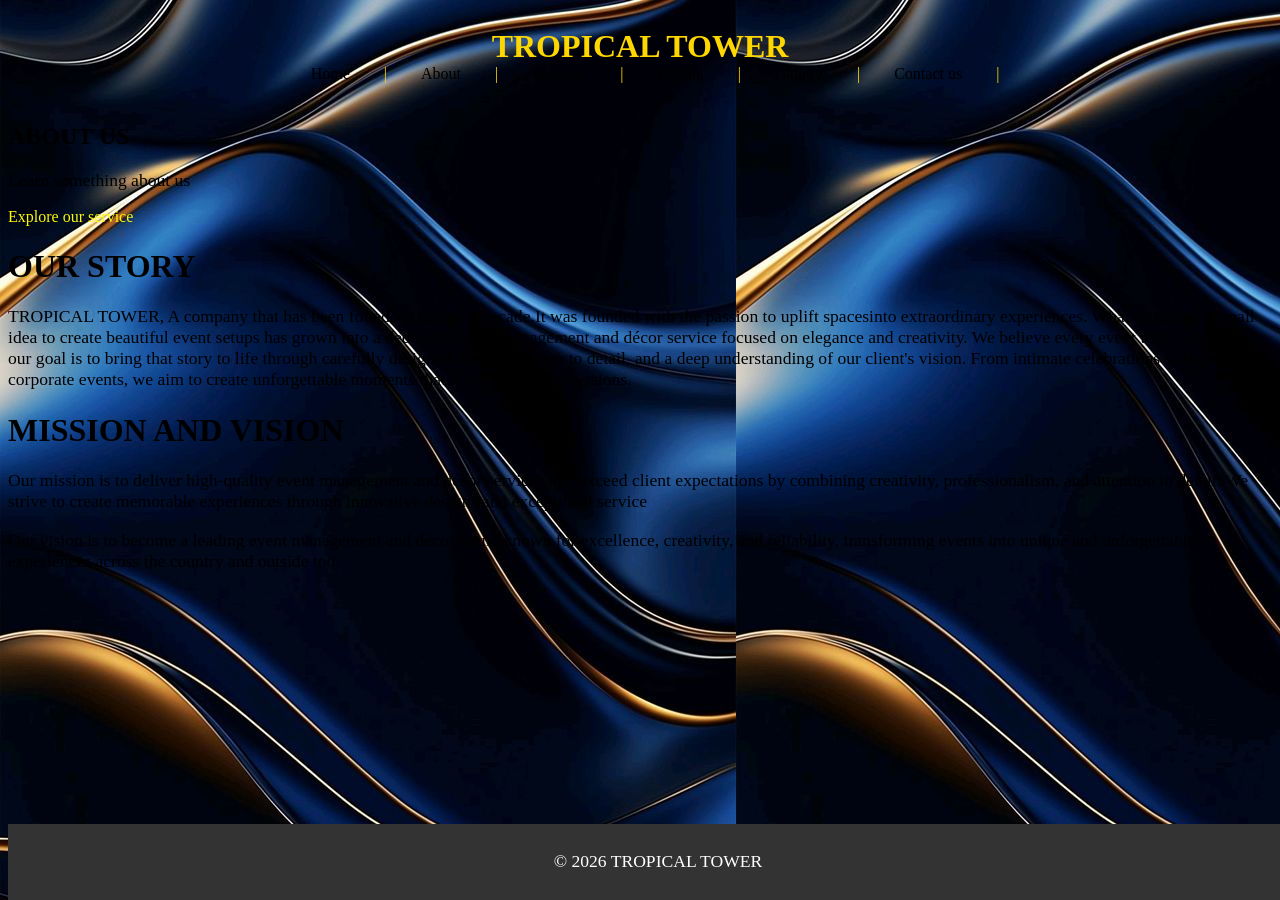
==== about.html @ 3b391036 "Updated gallery and pages" ====
<!DOCTYPE html> 

<html lang="en"> 

<head> 

    <meta charset="UTF-8"> 

    <meta name="viewport" content="width=device-width, initial-scale=1.0"> 

    <title>TROPICAL TOWER</title> 
    <link rel="stylesheet" href="style.css">
    <style>
    body{ background: url(Azul.jpeg);}
</style>


</head> 

<body> 

    <header> 

        <h1>TROPICAL TOWER</h1> 

        <nav> 

            <a href="index.html">Home</a> | 

            <a href="about.html">About</a> | 

            <a href="services.html">Services</a> |
            <a href="pricing.html">Pricing</a> |
            <a href="gallery.html">Gallery</a> |
            <a href="contact.html">Contact us</a> |


        </nav> 

    </header>
    <section class="banner">
    <div class="banner-content">
        <h1>ABOUT US</h1>
        <p>Learn something about us</p>
        <a href="#services" class="btn">Explore our service</a>
    </div>
</section> 

 

    <main>
      <h1>OUR STORY</h1> 
       <P>TROPICAL TOWER, A company that has been founded close to a decade.It was founded with the passion to uplift spacesinto extraordinary experiences. What started as a small idea to create beautiful event setups has grown into a dedicated event management and décor service focused on elegance and creativity.

We believe every event tells a story, and our goal is to bring that story to life through carefully designed décor, attention to detail, and a deep understanding of our client's vision. From intimate celebrations to large corporate events, we aim to create unforgettable moments that leave lasting impressions.</P>
<h1>MISSION AND VISION</h1>
<p>Our mission is to deliver high-quality event management and décor services that exceed client expectations by combining creativity, professionalism, and attention to detail. We strive to create memorable experiences through innovative designs and exceptional service</p>
<p>Our vision is to become a leading event management and décor brand known for excellence, creativity, and reliability, transforming events into unique and unforgettable experiences across the country and outside too.</p>
</Main>
 <footer> 

        <p>&copy; 2026 TROPICAL TOWER</p> 

    </footer>
    </body>
    </html>
---- style.css ----
p { 

    font-size: 1.1em; 

} 

 

a { 

    color: #FDF804; 

    text-decoration: none; 

} 

 

a:hover { 

    text-decoration: underline; 

} 
header { 

 

    color:gold; 

    padding: 20px; 

    text-align: center; 
    display content: flex

} 

 

header h1 { 

    margin: 0; 

} 

 

nav a { 

    color: white; 

    text-decoration: none; 

    margin: 0 10px; 
    position:relative;
    font: size 1.1em;
    font weight: 500;
    color: #000;
    padding:6px 20px;
    transition:5s

} 

 

nav a:hover { 

    text-decoration: underline;
    color :#0ef;


} 
nav a:span{
    position:absolute;
    top: 0;
    left:0;
    width:100%
    height: 100%;
    z-index: -1;
    border bottom: 2px solid #0ef;
    border: radius 15px;
    transform;scale(0) translateY(50px)
}opacity:0;
transition:5s
nav a:hover :span{
    transform:scale(1)translateY(0);
    opacity: 1;
}
footer { 

    background-color: #333; 

    color: white; 

    text-align: center; 

    padding: 10px; 

    position: fixed; 

    bottom: 0; 

        width: 100%; 
}

.hero image{
background-image:linear-gradient(
rgba(0,0,0,0.5)
rgba(0,0,0,0.5))
url(20 Luxe Navy Blue and Blush Pink Wedding Ideas That Will Take Your Breath Away.jpeg)
height:80%
width:100%
background-position:center
background-size:cover;
background-repeat:no repeat;
display:flex;
justify-content:center
align-items:center;


}
hero-cotent{color: #fff;
text-align:center;}
.hero-text h1{
    font size: 50px;
    font-weight:500;

}
.hero-text p{ font-size:30px;
    font: weight 20px;
}
.gallery-item {
    display: none;
}

.show {
    display: block;
}
    .gallery {
        display: grid;
        grid-template-columns: repeat(auto-fit,minmax(300px,1fr));
        gap;10px;
    }
    .gallery-item img{
        width:100%;
        height: 300px;
        object-fit:cover:
    }
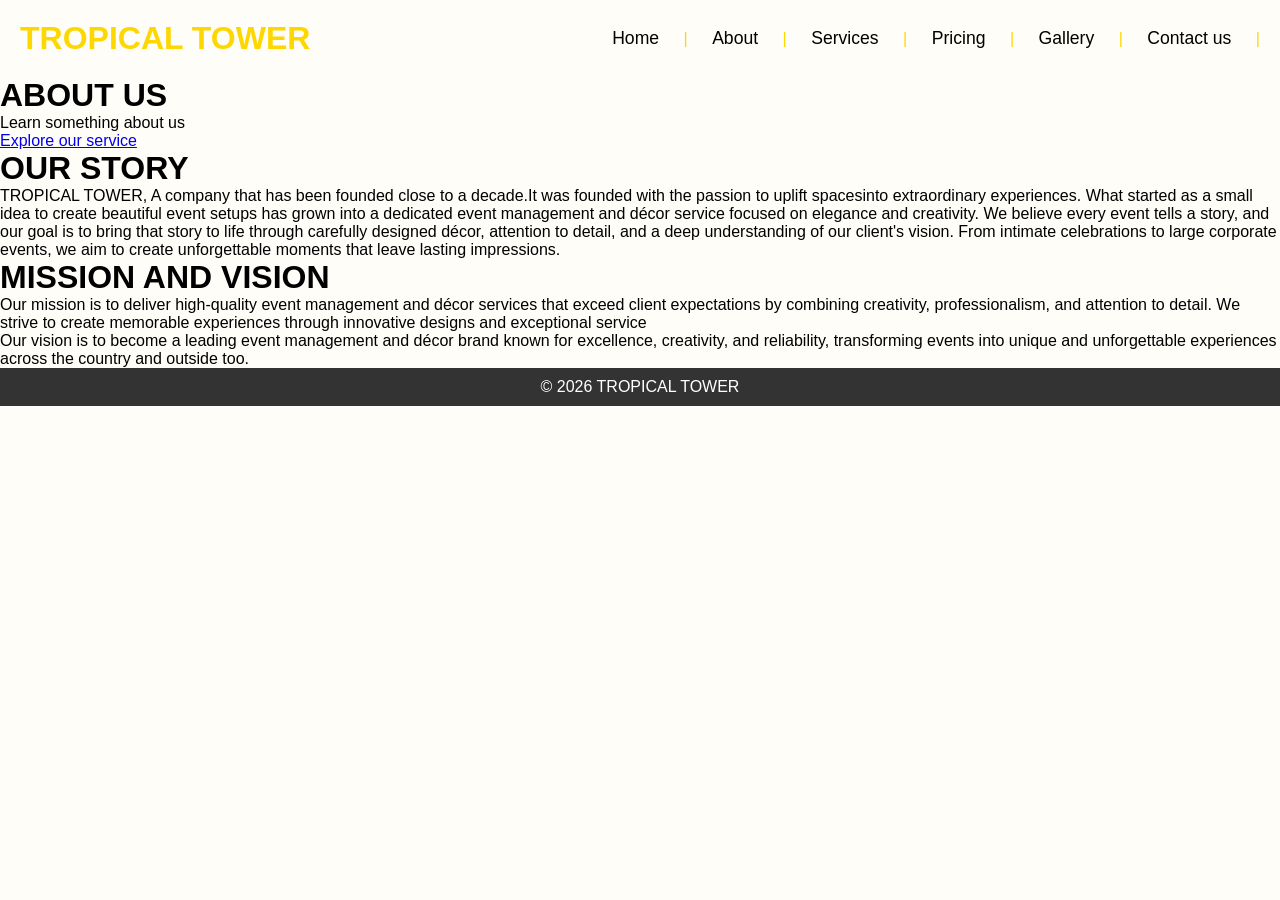
==== commit 8f395c26: "Update site" ====
--- a/about.html
+++ b/about.html
@@ -10,8 +10,13 @@
 
     <title>TROPICAL TOWER</title> 
     <link rel="stylesheet" href="style.css">
+    <!-- Bootstrap JS and dependencies --> 
+
+<script src="https://cdn.jsdelivr.net/npm/@popperjs/core@2.11.6/dist/umd/popper.min.js"></script> 
+
+<script src="https://cdn.jsdelivr.net/npm/bootstrap@5.3.0/dist/js/bootstrap.min.js"></script> 
     <style>
-    body{ background: url(Azul.jpeg);}
+    
 </style>
 
 
@@ -38,8 +43,8 @@
         </nav> 
 
     </header>
-    <section class="banner">
-    <div class="banner-content">
+    <div class=" sub-banner">
+    <div class="sub-banner content">
         <h1>ABOUT US</h1>
         <p>Learn something about us</p>
         <a href="#services" class="btn">Explore our service</a>
--- a/style.css
+++ b/style.css
@@ -1,147 +1,132 @@
-p { 
-
-    font-size: 1.1em; 
-
-} 
-
- 
-
-a { 
-
-    color: #FDF804; 
-
-    text-decoration: none; 
-
-} 
-
- 
-
-a:hover { 
-
-    text-decoration: underline; 
-
-} 
-header { 
-
- 
-
-    color:gold; 
-
-    padding: 20px; 
-
-    text-align: center; 
-    display content: flex
-
-} 
-
- 
-
-header h1 { 
-
-    margin: 0; 
-
-} 
-
- 
-
-nav a { 
-
-    color: white; 
-
-    text-decoration: none; 
-
-    margin: 0 10px; 
-    position:relative;
-    font: size 1.1em;
-    font weight: 500;
-    color: #000;
-    padding:6px 20px;
-    transition:5s
-
-} 
-
- 
-
-nav a:hover { 
-
-    text-decoration: underline;
-    color :#0ef;
-
-
-} 
-nav a:span{
-    position:absolute;
-    top: 0;
-    left:0;
-    width:100%
-    height: 100%;
-    z-index: -1;
-    border bottom: 2px solid #0ef;
-    border: radius 15px;
-    transform;scale(0) translateY(50px)
-}opacity:0;
-transition:5s
-nav a:hover :span{
-    transform:scale(1)translateY(0);
-    opacity: 1;
-}
-footer { 
-
-    background-color: #333; 
-
-    color: white; 
-
-    text-align: center; 
-
-    padding: 10px; 
-
-    position: fixed; 
-
-    bottom: 0; 
-
-        width: 100%; 
+* {
+  margin: 0;
+  padding: 0;
+  box-sizing: border-box;
 }
 
-.hero image{
-background-image:linear-gradient(
-rgba(0,0,0,0.5)
-rgba(0,0,0,0.5))
-url(20 Luxe Navy Blue and Blush Pink Wedding Ideas That Will Take Your Breath Away.jpeg)
-height:80%
-width:100%
-background-position:center
-background-size:cover;
-background-repeat:no repeat;
-display:flex;
-justify-content:center
-align-items:center;
-
-
-}
-hero-cotent{color: #fff;
-text-align:center;}
-.hero-text h1{
-    font size: 50px;
-    font-weight:500;
-
-}
-.hero-text p{ font-size:30px;
-    font: weight 20px;
-}
-.gallery-item {
-    display: none;
+body {
+  background: #FFFDF8;
+  font-family: sans-serif;
 }
 
-.show {
-    display: block;
+/* ── HEADER ── */
+header {
+  color: gold;
+  padding: 20px;
+  text-align: center;
+  display: flex;
+  justify-content: space-between;
+  align-items: center;
 }
-    .gallery {
-        display: grid;
-        grid-template-columns: repeat(auto-fit,minmax(300px,1fr));
-        gap;10px;
-    }
-    .gallery-item img{
-        width:100%;
-        height: 300px;
-        object-fit:cover:
-    }+
+header h1 {
+  margin: 0;
+}
+
+/* ── NAV ── */
+nav a {
+  text-decoration: none;
+  font-size: 1.1em;
+  font-weight: 500;
+  color: #000;
+  padding: 6px 20px;
+  transition: 0.3s;
+  position: relative;
+}
+
+nav a:hover {
+  color: #C9A84C;
+  text-decoration: underline;
+}
+
+/* ── HERO ── */
+.hero {
+  min-height: 100vh;
+  background-image: url(金色背景.jpeg);
+  width: 100%;
+  background-repeat: no-repeat;
+  background-size: cover;
+  background-position: center;
+  display: flex;
+  justify-content: center;
+  align-items: center;
+}
+
+.hero-content {
+  color: #fff;
+  text-align: center;
+}
+
+.hero-text h1 {
+  font-size: 50px;
+  font-weight: 500;
+}
+
+.hero-text p {
+  font-size: 30px;
+}
+
+/* ── GALLERY ── */
+.gallery {
+  display: grid;
+  grid-template-columns: repeat(4, 1fr);
+  gap:0;
+  
+}
+
+.gallery-item {
+  display: none;
+}
+
+.gallery-item.show {
+  display: block;
+}
+
+.gallery-item img {
+  width: 100%;
+  height: 600px;
+  object-fit: cover;
+  border-radius: 10px;
+}
+
+/* ── SERVICES (SIDE-BY-SIDE FIX) ── */
+.container {
+  width: 70%;
+  margin: 0 auto;
+  padding: 20px 0;
+}
+
+/* ROW: image + text side by side */
+.service-row {
+  display: flex;
+  align-items: center;
+  gap: 20px;
+  margin-bottom: 30px;
+}
+
+/* IMAGE */
+.service-row img {
+  width: 50%;
+  height: 250px;
+  object-fit: cover;
+  border-radius: 10px;
+}
+
+/* TEXT */
+.desc {
+  width: 50%;
+}
+
+/* OPTIONAL: alternate layout (image right) */
+.service-row.reverse {
+  flex-direction: row-reverse;
+}
+
+/* ── FOOTER ── */
+footer {
+  background-color: #333;
+  color: white;
+  text-align: center;
+  padding: 10px;
+  width: 100%;
+}
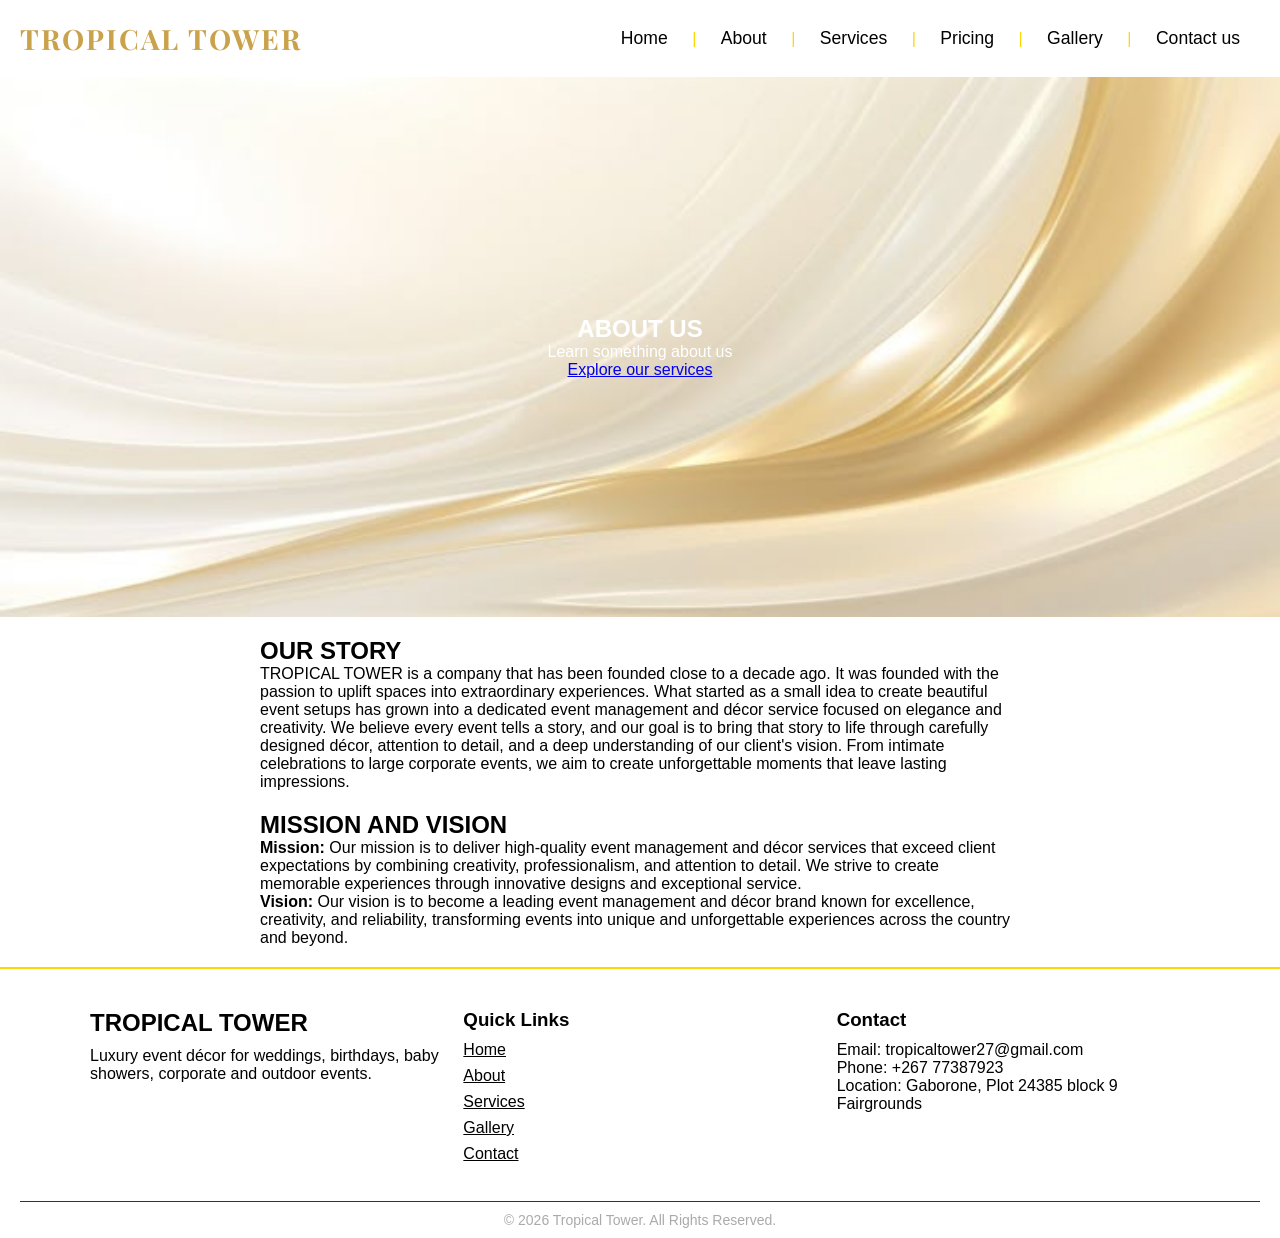
==== commit 12f5dfc1: "Update site" ====
--- a/about.html
+++ b/about.html
@@ -1,71 +1,101 @@
-<!DOCTYPE html> 
+<!DOCTYPE html>
+<html lang="en">
+<head>
+    <meta charset="UTF-8">
+    <meta name="viewport" content="width=device-width, initial-scale=1.0">
+    <title>TROPICAL TOWER</title>
 
-<html lang="en"> 
+    <!-- GOOGLE FONTS -->
+    <link href="https://fonts.googleapis.com/css2?family=Playfair+Display:wght@400;600;700&family=Poppins:wght@300;400;500;600&display=swap" rel="stylesheet">
 
-<head> 
+    <link rel="stylesheet" href="style.css">
 
-    <meta charset="UTF-8"> 
+    <!-- Bootstrap JS -->
+    <script src="https://cdn.jsdelivr.net/npm/@popperjs/core@2.11.6/dist/umd/popper.min.js"></script>
+    <script src="https://cdn.jsdelivr.net/npm/bootstrap@5.3.0/dist/js/bootstrap.min.js"></script>
+</head>
 
-    <meta name="viewport" content="width=device-width, initial-scale=1.0"> 
+<body>
 
-    <title>TROPICAL TOWER</title> 
-    <link rel="stylesheet" href="style.css">
-    <!-- Bootstrap JS and dependencies --> 
+<header>
+    <h1 class="logo">TROPICAL TOWER</h1>
 
-<script src="https://cdn.jsdelivr.net/npm/@popperjs/core@2.11.6/dist/umd/popper.min.js"></script> 
+    <nav>
+        <a href="index.html">Home</a> |
+        <a href="about.html">About</a> |
+        <a href="services.html">Services</a> |
+        <a href="pricing.html">Pricing</a> |
+        <a href="gallery.html">Gallery</a> |
+        <a href="contact.html">Contact us</a>
+    </nav>
+</header>
 
-<script src="https://cdn.jsdelivr.net/npm/bootstrap@5.3.0/dist/js/bootstrap.min.js"></script> 
-    <style>
-    
-</style>
+<!-- HERO -->
+<section class="hero">
+  <div class="hero-content">
+    <h1>ABOUT US</h1>
+    <p>Learn something about us</p>
+    <a href="services.html" class="btn">Explore our services</a>
+  </div>
+</section>
 
+<main class="container">
 
-</head> 
+    <section>
+        <h2>OUR STORY</h2>
+        <p>
+        TROPICAL TOWER is a company that has been founded close to a decade ago. It was founded with the passion to uplift spaces into extraordinary experiences. What started as a small idea to create beautiful event setups has grown into a dedicated event management and décor service focused on elegance and creativity.
 
-<body> 
+        We believe every event tells a story, and our goal is to bring that story to life through carefully designed décor, attention to detail, and a deep understanding of our client's vision. From intimate celebrations to large corporate events, we aim to create unforgettable moments that leave lasting impressions.
+        </p>
+    </section>
 
-    <header> 
+    <section>
+        <h2>MISSION AND VISION</h2>
 
-        <h1>TROPICAL TOWER</h1> 
+        <p><strong>Mission:</strong> Our mission is to deliver high-quality event management and décor services that exceed client expectations by combining creativity, professionalism, and attention to detail. We strive to create memorable experiences through innovative designs and exceptional service.</p>
 
-        <nav> 
+        <p><strong>Vision:</strong> Our vision is to become a leading event management and décor brand known for excellence, creativity, and reliability, transforming events into unique and unforgettable experiences across the country and beyond.</p>
+    </section>
 
-            <a href="index.html">Home</a> | 
+</main>
 
-            <a href="about.html">About</a> | 
-
-            <a href="services.html">Services</a> |
-            <a href="pricing.html">Pricing</a> |
-            <a href="gallery.html">Gallery</a> |
-            <a href="contact.html">Contact us</a> |
-
-
-        </nav> 
-
-    </header>
-    <div class=" sub-banner">
-    <div class="sub-banner content">
-        <h1>ABOUT US</h1>
-        <p>Learn something about us</p>
-        <a href="#services" class="btn">Explore our service</a>
-    </div>
-</section> 
-
- 
-
-    <main>
-      <h1>OUR STORY</h1> 
-       <P>TROPICAL TOWER, A company that has been founded close to a decade.It was founded with the passion to uplift spacesinto extraordinary experiences. What started as a small idea to create beautiful event setups has grown into a dedicated event management and décor service focused on elegance and creativity.
-
-We believe every event tells a story, and our goal is to bring that story to life through carefully designed décor, attention to detail, and a deep understanding of our client's vision. From intimate celebrations to large corporate events, we aim to create unforgettable moments that leave lasting impressions.</P>
-<h1>MISSION AND VISION</h1>
-<p>Our mission is to deliver high-quality event management and décor services that exceed client expectations by combining creativity, professionalism, and attention to detail. We strive to create memorable experiences through innovative designs and exceptional service</p>
-<p>Our vision is to become a leading event management and décor brand known for excellence, creativity, and reliability, transforming events into unique and unforgettable experiences across the country and outside too.</p>
-</Main>
  <footer> 
 
-        <p>&copy; 2026 TROPICAL TOWER</p> 
+        <footer class="footer">
 
-    </footer>
-    </body>
-    </html>+  <div class="footer-container">
+
+    <!-- Brand Section -->
+    <div class="footer-box">
+      <h2>TROPICAL TOWER</h2>
+      <p>Luxury event décor for weddings, birthdays, baby showers, corporate and outdoor events.</p>
+    </div>
+
+    <!-- Quick Links -->
+    <div class="footer-box">
+      <h3>Quick Links</h3>
+      <a href="#">Home</a>
+      <a href="#">About</a>
+      <a href="#">Services</a>
+      <a href="#">Gallery</a>
+      <a href="#">Contact</a>
+    </div>
+
+    <!-- Contact Info -->
+    <div class="footer-box">
+      <h3>Contact</h3>
+      <p>Email: tropicaltower27@gmail.com</p>
+      <p>Phone: +267 77387923</p>
+      <p>Location: Gaborone, Plot 24385 block 9 Fairgrounds</p>
+    </div>
+
+  </div>
+
+  <div class="footer-bottom">
+    <p>© 2026 Tropical Tower. All Rights Reserved.</p>
+  </div>
+
+</footer>
+</body>
+</html>
--- a/style.css
+++ b/style.css
@@ -41,29 +41,36 @@
 
 /* ── HERO ── */
 .hero {
-  min-height: 100vh;
+  height: 60vh;
   background-image: url(金色背景.jpeg);
   width: 100%;
   background-repeat: no-repeat;
   background-size: cover;
-  background-position: center;
+  background-position: relative;
   display: flex;
   justify-content: center;
   align-items: center;
 }
 
 .hero-content {
-  color: #fff;
-  text-align: center;
+   font-color:black;
+  text-align: center;
+  position:absolute:
+  top:50%
+  left:50%
+  z-index:2;
 }
 
 .hero-text h1 {
-  font-size: 50px;
-  font-weight: 500;
+  font-size: 48px;
+  font-weight: 700;
+  font color: #000;
 }
 
 .hero-text p {
-  font-size: 30px;
+  font-size: 16px;
+  line-height:1.8;
+  color: #000;
 }
 
 /* ── GALLERY ── */
@@ -123,10 +130,199 @@
 }
 
 /* ── FOOTER ── */
-footer {
-  background-color: #333;
+/* FOOTER */
+.footer {
+  background-color: white;
   color: white;
-  text-align: center;
-  padding: 10px;
-  width: 100%;
+  padding: 40px 20px 10px;
+  border-top: 2px solid gold;
+}
+
+/* Layout */
+.footer-container {
+  display: flex;
+  justify-content: space-between;
+  flex-wrap: wrap;
+  max-width: 1100px;
+  margin: auto;
+  gap: 20px;
+}
+
+/* Each section */
+.footer-box {
+  flex: 1;
+  min-width: 220px;
+}
+
+/* Headings */
+.footer-box h2,
+.footer-box h3 {
+  color: black;
+  margin-bottom: 10px;
+}
+
+/* Links */
+.footer-box a {
+  display: block;
+  color: black;
+  text-decoration: serif;
+  margin-bottom: 8px;
+}
+
+.footer-box a:hover {
+  color: gold;
+}
+
+
+/* Bottom section */
+.footer-bottom {
+  text-align: center;
+  margin-top: 30px;
+  border-top: 1px solid #333;
+  padding-top: 10px;
+  font-size: 14px;
+  color: #aaa;
+}
+
+/* RESPONSIVE DESIGN */
+@media (max-width: 768px) {
+  .footer-container {
+    flex-direction: column;
+    text-align: center;
+  }
+
+  .footer-box {
+    margin-bottom: 20px;
+  }
+
+}
+.contact{
+    min: height 100vh;
+    background-color:#C9A84C
+    padding:50px;
+    text-align:center;
+
+}
+.container{
+    max-width: 800px;
+    margin:0 auto;
+    color:black
+}
+.container h2{
+    font: size 36px;
+    margin: bottom 40px;
+    color:black
+
+}
+body {
+  margin: 0;
+  font-family: Arial, sans-serif;
+  background-color: white;
+  color: white;
+}
+
+/* Title */
+.title {
+  text-align: center;
+  color: black;
+  margin: 30px 0;
+  font-size: 40px;
+  letter-spacing: 2px;
+}
+
+/* Container layout */
+.container {
+  display: flex;
+  justify-content: center;
+  gap: 20px;
+  flex-wrap: wrap;
+  padding: 20px;
+}
+
+/* Cards */
+.card {
+  background-color:#fff;
+  border: 2px solid gold;
+  width: 280px;
+  padding: 20px;
+  border-radius: 10px;
+  box-shadow: 0 0 15px rgba(255, 215, 0, 0.2);
+  transition: transform 0.3s;
+}
+
+.card:hover {
+  transform: scale(1.05);
+}
+
+/* Headings */
+.card h2 {
+  color: black;
+  text-align: center;
+}
+
+/* Subtitle */
+.tag {
+  font-size: 14px;
+  text-align: center;
+  color: #ccc;
+}
+
+/* List styling */
+.card ul {
+  margin-top: 15px;
+  padding-left: 20px;
+}
+
+.card li {
+  margin-bottom: 8px;
+}
+
+/* Premium highlight */
+.premium {
+  border: 2px solid #ffd700;
+  background: linear-gradient(145deg, #fff, gold);
+}
+.logo, .brand-name {
+  font-family: 'Playfair Display', serif;
+  font-size: 28px;
+  letter-spacing: 2px;
+  font-weight: 700;
+  color: #C9A24B; 
+}
+.footer-box p {
+  color: black;
+}
+/* FILTER CONTAINER */
+.filter-buttons {
+  text-align: center;
+  margin: 20px 0;
+}
+
+/* FILTER BUTTON STYLE */
+.filter-buttons button {
+  background-color: transparent;
+  border: 2px solid gold;
+  color: black;
+  padding: 10px 18px;
+  margin: 5px;
+  cursor: pointer;
+  border-radius: 30px;
+  font-size: 14px;
+  transition: all 0.3s ease;
+  font-family: 'Poppins', sans-serif;
+}
+
+/* HOVER EFFECT */
+.filter-buttons button:hover {
+  background-color: gold;
+  color: gold;
+  transform: scale(1.05);
+}
+
+/* ACTIVE BUTTON (you will use JS to toggle this later) */
+.filter-buttons button.active {
+  background-color: gold;
+  color: black;
+  font-weight: bold;
+  font-color:black
 }
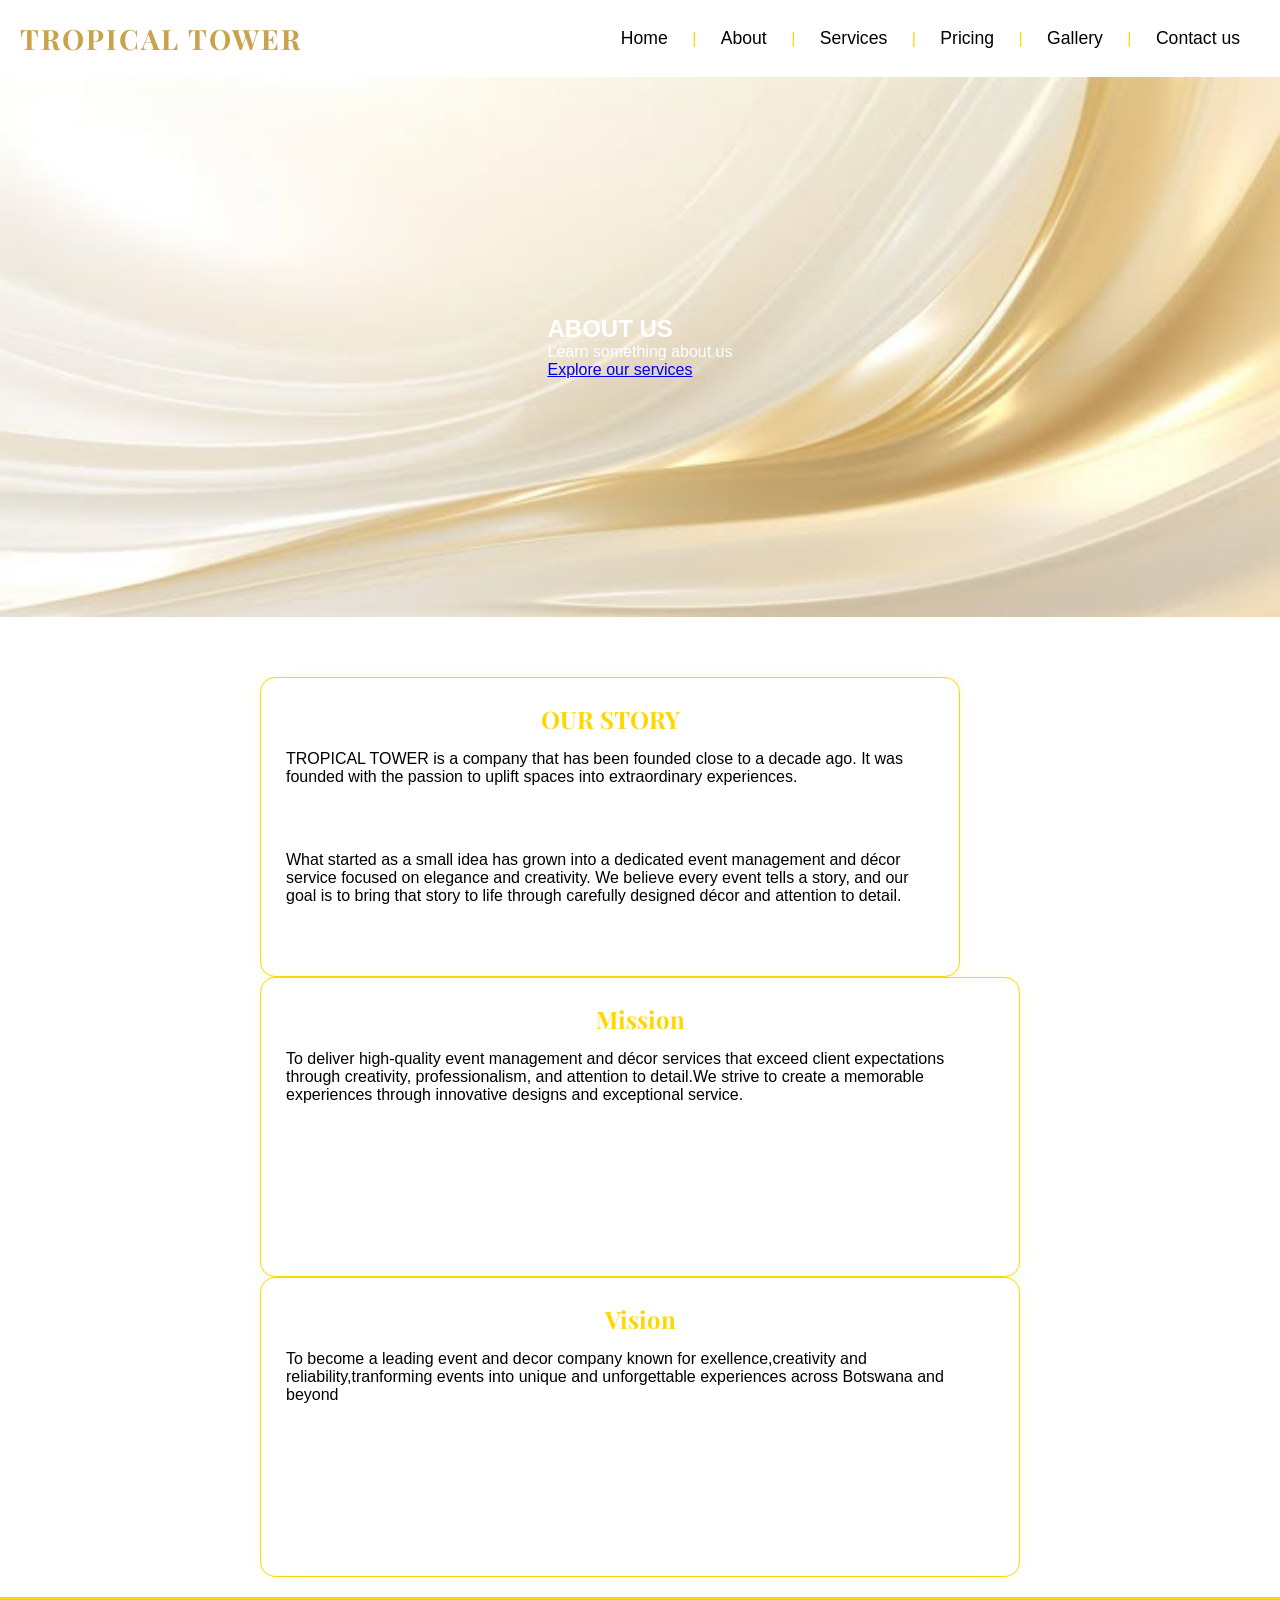
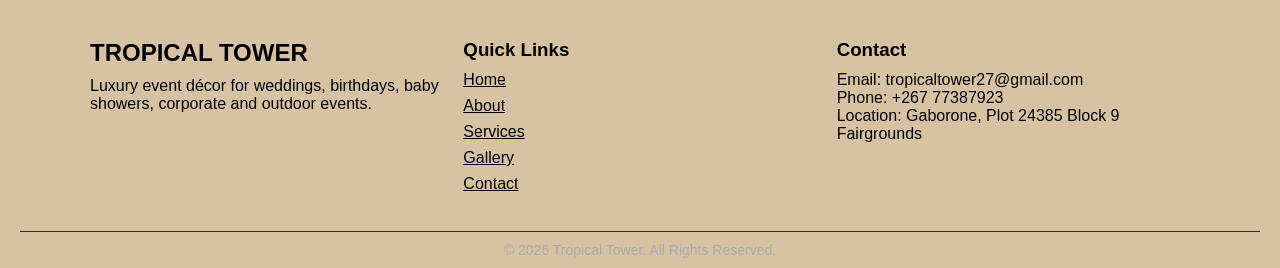
==== commit 57083db2: "Update site" ====
--- a/about.html
+++ b/about.html
@@ -39,55 +39,66 @@
   </div>
 </section>
 
+<!-- ✅ CARD SECTION -->
 <main class="container">
 
-    <section>
-        <h2>OUR STORY</h2>
-        <p>
-        TROPICAL TOWER is a company that has been founded close to a decade ago. It was founded with the passion to uplift spaces into extraordinary experiences. What started as a small idea to create beautiful event setups has grown into a dedicated event management and décor service focused on elegance and creativity.
+  <div class="about-cards">
 
-        We believe every event tells a story, and our goal is to bring that story to life through carefully designed décor, attention to detail, and a deep understanding of our client's vision. From intimate celebrations to large corporate events, we aim to create unforgettable moments that leave lasting impressions.
-        </p>
-    </section>
+    <!-- OUR STORY -->
+    <div class="about-card large">
+      <h2>OUR STORY</h2>
+      <p>
+        TROPICAL TOWER is a company that has been founded close to a decade ago. It was founded with the passion to uplift spaces into extraordinary experiences.
+      </p>
+      <p>
+        What started as a small idea has grown into a dedicated event management and décor service focused on elegance and creativity. We believe every event tells a story, and our goal is to bring that story to life through carefully designed décor and attention to detail.
+      </p>
+    </div>
 
-    <section>
-        <h2>MISSION AND VISION</h2>
+    <!-- MISSION -->
+    <div class="about-card">
+      <h2>Mission</h2>
+      <p>
+        To deliver high-quality event management and décor services that exceed client expectations through creativity, professionalism, and attention to detail.We strive to create a memorable experiences through innovative designs and exceptional service.
+      </p>
+    </div>
 
-        <p><strong>Mission:</strong> Our mission is to deliver high-quality event management and décor services that exceed client expectations by combining creativity, professionalism, and attention to detail. We strive to create memorable experiences through innovative designs and exceptional service.</p>
+    <!-- VISION -->
+    <div class="about-card">
+      <h2>Vision</h2>
+      <p>
+        To become a leading event and decor company known for exellence,creativity and reliability,tranforming events into unique and unforgettable experiences across Botswana and beyond
+      </p>
+    </div>
 
-        <p><strong>Vision:</strong> Our vision is to become a leading event management and décor brand known for excellence, creativity, and reliability, transforming events into unique and unforgettable experiences across the country and beyond.</p>
-    </section>
+  </div>
 
 </main>
 
- <footer> 
-
-        <footer class="footer">
+<!-- ✅ FIXED FOOTER -->
+<footer class="footer">
 
   <div class="footer-container">
 
-    <!-- Brand Section -->
     <div class="footer-box">
       <h2>TROPICAL TOWER</h2>
       <p>Luxury event décor for weddings, birthdays, baby showers, corporate and outdoor events.</p>
     </div>
 
-    <!-- Quick Links -->
     <div class="footer-box">
       <h3>Quick Links</h3>
-      <a href="#">Home</a>
-      <a href="#">About</a>
-      <a href="#">Services</a>
-      <a href="#">Gallery</a>
-      <a href="#">Contact</a>
+      <a href="index.html">Home</a>
+      <a href="about.html">About</a>
+      <a href="services.html">Services</a>
+      <a href="gallery.html">Gallery</a>
+      <a href="contact.html">Contact</a>
     </div>
 
-    <!-- Contact Info -->
     <div class="footer-box">
       <h3>Contact</h3>
       <p>Email: tropicaltower27@gmail.com</p>
       <p>Phone: +267 77387923</p>
-      <p>Location: Gaborone, Plot 24385 block 9 Fairgrounds</p>
+      <p>Location: Gaborone, Plot 24385 Block 9 Fairgrounds</p>
     </div>
 
   </div>
@@ -97,5 +108,6 @@
   </div>
 
 </footer>
+
 </body>
 </html>
--- a/style.css
+++ b/style.css
@@ -50,10 +50,12 @@
   display: flex;
   justify-content: center;
   align-items: center;
+ 
 }
 
 .hero-content {
    font-color:black;
+   text-decoration:<link href="https://fonts.googleapis.com/css2?family=Playfair+Display:wght@400;600;700&family=Poppins:wght@300;400;500;600&display=swap" rel="stylesheet">
   text-align: center;
   position:absolute:
   top:50%
@@ -132,7 +134,7 @@
 /* ── FOOTER ── */
 /* FOOTER */
 .footer {
-  background-color: white;
+  background-color:#D7C3A3;
   color: white;
   padding: 40px 20px 10px;
   border-top: 2px solid gold;
@@ -325,4 +327,57 @@
   color: black;
   font-weight: bold;
   font-color:black
+}
+/* ABOUT CARDS */
+.about-cards {
+  display: flex;
+  flex-direction:column;
+  align-items;left
+  gap: 20px;
+  flex-wrap: wrap;
+  margin-top: 40px;
+}
+
+.about-card {
+  background: #fff;
+  border: 1px solid gold;
+  border-radius: 15px;
+  padding: 25px;
+  width: 100%;
+  color: black;
+  box-shadow: 0 0 15px rgba(255, 215, 0, 0.1);
+  transition: 0.3s;
+  height: 300px;
+  display:flex;
+  flex-direction:column;
+  text-align:center
+}
+
+.about-card.large {
+  width: 100%;
+  max-width: 700px;
+}
+
+.about-card h2 {
+  color: gold;
+  margin-bottom: 15px;
+  font-family: 'Playfair Display', serif;
+  text-align:center
+}
+.about-card p{
+    text-align:left;
+    line: height 1.6em;
+    margin:0;
+    flex:1;
+}
+
+.about-card:hover {
+  transform: translateY(-5px);
+  box-shadow: 0 0 25px rgba(255, 215, 0, 0.3);
+}
+
+@media (max-width: 768px) {
+  .about-card {
+    width: 100%;
+  }
 }
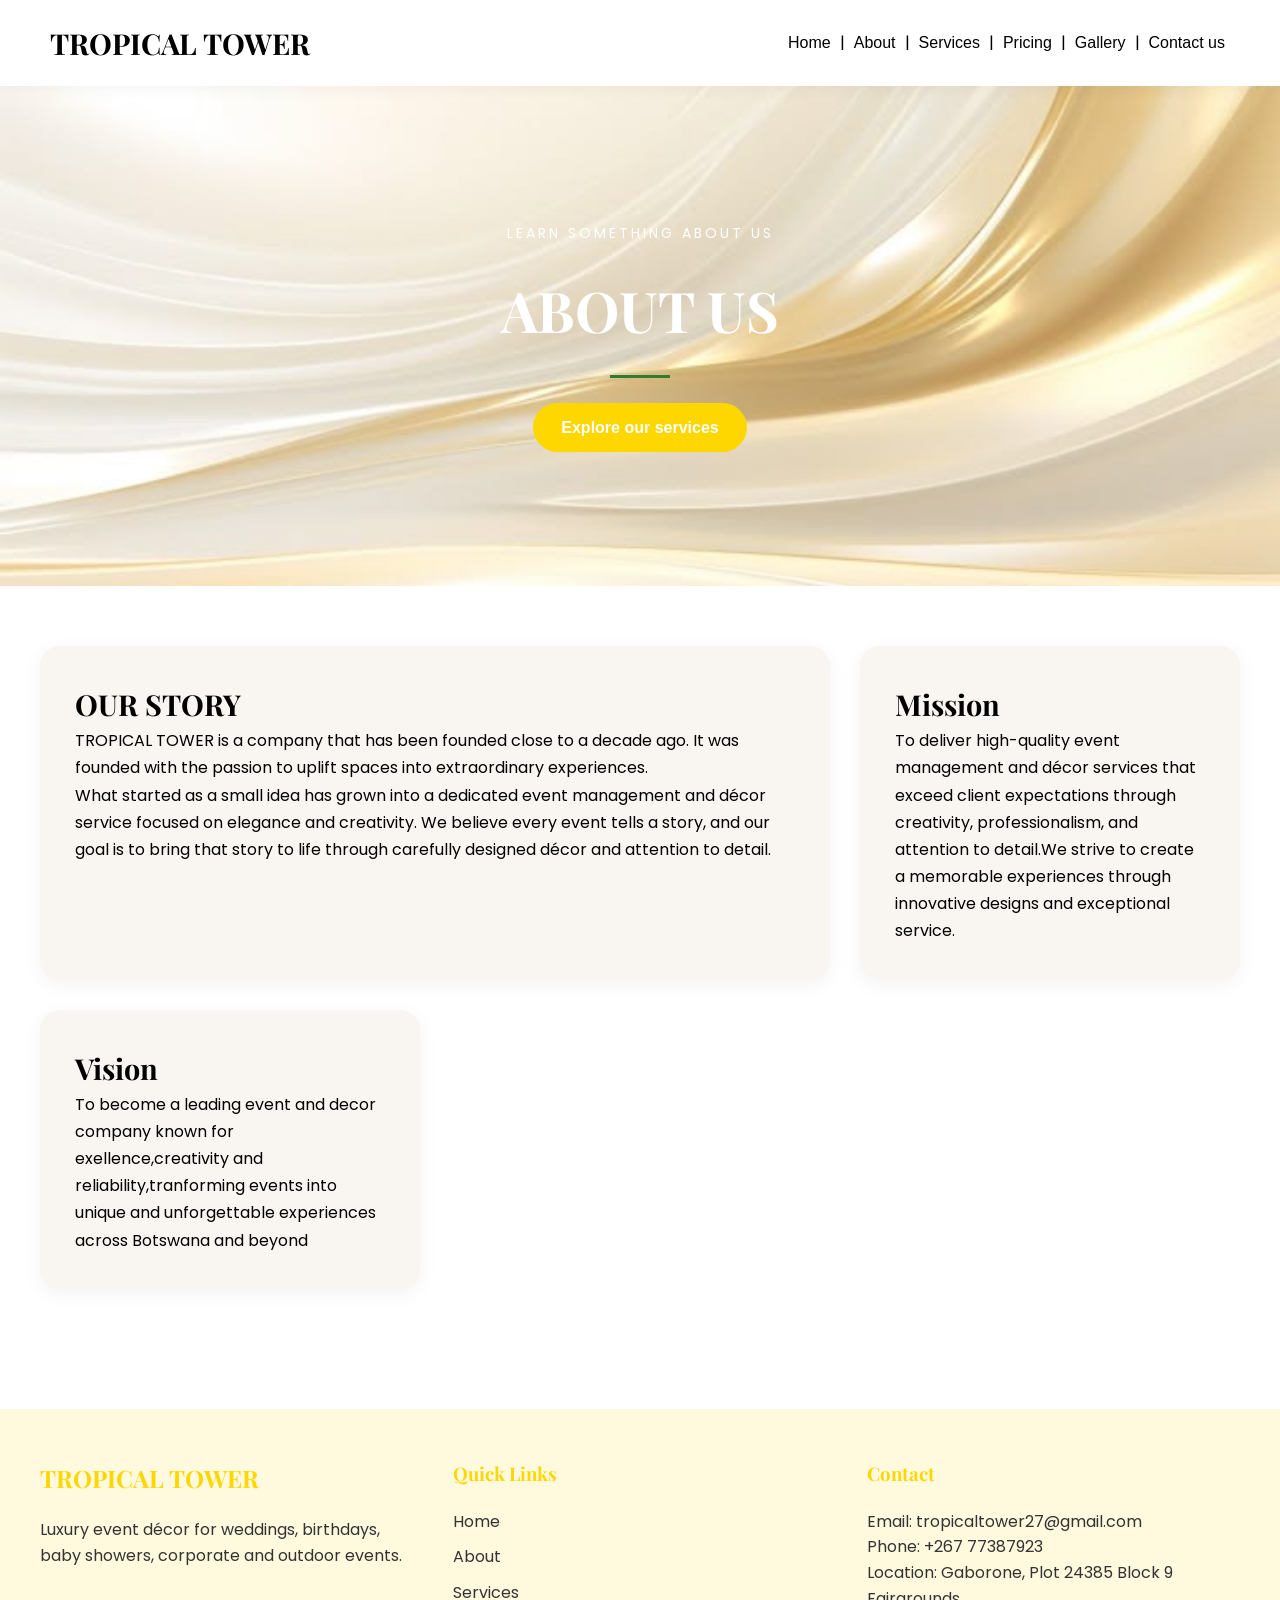
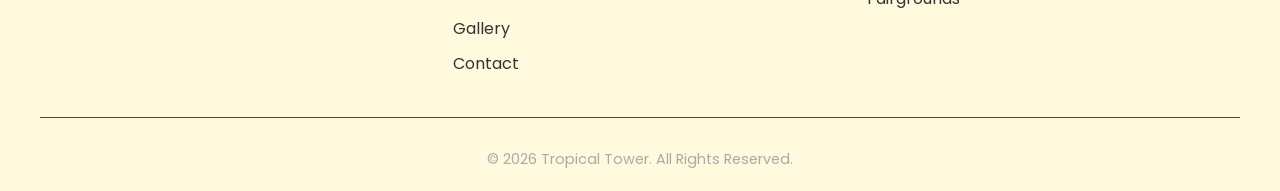
==== commit ba587a88: "Changes" ====
--- a/about.html
+++ b/about.html
@@ -31,10 +31,14 @@
 </header>
 
 <!-- HERO -->
-<section class="hero">
-  <div class="hero-content">
-    <h1>ABOUT US</h1>
-    <p>Learn something about us</p>
+ <section class="hero">
+        <div class="hero__image"></div>
+        <div class="hero__overlay"></div>
+        <div class="services-label">
+            <div class="services-label__inner">
+                <span class="services-label__tag">Learn something about us</span>
+                <h1 class="services-label__heading">ABOUT US</h1>
+                <div class="services-label__rule"></div>
     <a href="services.html" class="btn">Explore our services</a>
   </div>
 </section>
--- a/style.css
+++ b/style.css
@@ -1,383 +1,841 @@
+
 * {
-  margin: 0;
-  padding: 0;
-  box-sizing: border-box;
+    margin: 0;
+    padding: 0;
+    box-sizing: border-box;
 }
 
 body {
-  background: #FFFDF8;
-  font-family: sans-serif;
-}
-
-/* ── HEADER ── */
+    font-family: 'Poppins', sans-serif;
+    background-color: #fff;
+    color: black;
+    line-height: 1.6;
+}
+
+
+h1, h2, h3, h4, .logo {
+    font-family: 'Playfair Display', serif;
+}
+
 header {
-  color: gold;
-  padding: 20px;
-  text-align: center;
-  display: flex;
-  justify-content: space-between;
-  align-items: center;
-}
-
-header h1 {
-  margin: 0;
-}
-
-/* ── NAV ── */
+    display: flex;
+    justify-content: space-between;
+    align-items: center;
+    padding: 20px 50px;
+    background: white;
+    box-shadow: 0 2px 15px rgba(0,0,0,0.05);
+    position: sticky;
+    top: 0;
+    z-index: 100;
+}
+
+.logo {
+    font-size: 1.8rem;
+    color: gold
+    letter-spacing: 2px;
+}
+
 nav a {
-  text-decoration: none;
-  font-size: 1.1em;
-  font-weight: 500;
-  color: #000;
-  padding: 6px 20px;
-  transition: 0.3s;
-  position: relative;
+    text-decoration: none;
+    color: black;
+    font-weight: 500;
+    margin: 0 5px;
+    transition: color 0.3s;
 }
 
 nav a:hover {
-  color: #C9A84C;
-  text-decoration: underline;
-}
-
-/* ── HERO ── */
+    color: gold;
+}
+
+
 .hero {
-  height: 60vh;
-  background-image: url(金色背景.jpeg);
-  width: 100%;
-  background-repeat: no-repeat;
-  background-size: cover;
-  background-position: relative;
-  display: flex;
-  justify-content: center;
-  align-items: center;
- 
-}
-
-.hero-content {
-   font-color:black;
-   text-decoration:<link href="https://fonts.googleapis.com/css2?family=Playfair+Display:wght@400;600;700&family=Poppins:wght@300;400;500;600&display=swap" rel="stylesheet">
-  text-align: center;
-  position:absolute:
-  top:50%
-  left:50%
-  z-index:2;
-}
-
-.hero-text h1 {
-  font-size: 48px;
-  font-weight: 700;
-  font color: #000;
-}
-
-.hero-text p {
-  font-size: 16px;
-  line-height:1.8;
-  color: #000;
-}
-
-/* ── GALLERY ── */
+    position: relative;
+    height: 500px;
+    min-height: 450px;
+    display: flex;
+    align-items: center;
+    justify-content: center;
+    text-align: center;
+    color: black;
+}
+
+.hero__image {
+    position: absolute;
+    top: 0;
+    left: 0;
+    width: 100%;
+    height: 100%;
+    background-image: url(金色背景.jpeg);
+    background-size: cover;
+    background-position: center;
+    z-index: 1;
+}
+
+.hero__overlay {
+    position: absolute;
+    top: 0;
+    left: 0;
+    width: 100%;
+    height: 100%;
+    z-index: 2;
+}
+
+.services-label {
+    position: relative;
+    z-index: 3;
+    text-align: center;
+    color: white;
+    padding: 20px;
+}
+
+.services-label__tag {
+    font-size: 14px;
+    letter-spacing: 3px;
+    font-family: 'Poppins', sans-serif;
+    text-transform: uppercase;
+}
+
+.services-label__heading {
+    font-size: 3.5rem;
+    font-family: 'Playfair Display', serif;
+    margin: 20px 0;
+}
+
+.services-label__rule {
+    width: 60px;
+    height: 3px;
+    background: #2e7d32;
+    margin: 20px auto 0;
+}
+
+
+.btn {
+    display: inline-block;
+    background:gold;
+    color: white;
+    padding: 12px 28px;
+    text-decoration: none;
+    border-radius: 40px;
+    font-weight: 600;
+    margin-top: 25px;
+    transition: background 0.3s, transform 0.2s;
+    border: none;
+    cursor: pointer;
+}
+
+.btn:hover {
+    background:gold
+    transform: translateY(-2px);
+}
+
+
+.about-cards {
+    display: grid;
+    grid-template-columns: repeat(auto-fit, minmax(300px, 1fr));
+    gap: 30px;
+    padding: 60px 40px;
+    max-width: 1400px;
+    margin: 0 auto;
+}
+
+.about-card {
+    background: #f9f5f0;
+    padding: 35px;
+    border-radius: 20px;
+    box-shadow: 0 5px 20px rgba(0,0,0,0.05);
+    transition: transform 0.3s;
+}
+
+.about-card:hover {
+    transform: translateY(-5px);
+}
+
+.about-card.large {
+    grid-column: span 2;
+}
+
+.about-card h2 {
+    color: gold
+    margin-bottom: 20px;
+    font-size: 1.8rem;
+}
+
+.about-card p {
+    color: black;
+    line-height: 1.7;
+}
+
+.services-container {
+    max-width: 1200px;
+    margin: 0 auto;
+    padding: 60px 20px;
+}
+
+.service-row {
+    display: flex;
+    align-items: center;
+    gap: 50px;
+    margin-bottom: 80px;
+}
+
+.service-row.reverse {
+    flex-direction: row-reverse;
+}
+
+.service-row img {
+    width: 50%;
+    height: 350px;
+    object-fit: cover;
+    border-radius: 20px;
+    box-shadow: 0 10px 30px rgba(0,0,0,0.1);
+    transition: transform 0.3s;
+}
+
+.service-row img:hover {
+    transform: scale(1.02);
+}
+
+.service-row .desc {
+    width: 50%;
+}
+
+.service-row .desc h2 {
+    font-family: 'Playfair Display', serif;
+    font-size: 2rem;
+    color: gold;
+    margin-bottom: 20px;
+}
+
+.service-row .desc p {
+    font-family: 'Poppins', sans-serif;
+    line-height: 1.8;
+    color: black;
+}
+
+
+.pricing-title {
+    text-align: center;
+    font-family: 'Playfair Display', serif;
+    font-size: 2.5rem;
+    margin: 60px 0 40px;
+    color: #333;
+}
+
+.pricing-container {
+    display: flex;
+    flex-wrap: wrap;
+    justify-content: center;
+    gap: 30px;
+    max-width: 1200px;
+    margin: 0 auto;
+    padding: 20px 40px 60px;
+}
+
+.pricing-card {
+    background: white;
+    border-radius: 20px;
+    padding: 35px 25px;
+    width: 320px;
+    text-align: center;
+    box-shadow: 0 10px 30px rgba(0, 0, 0, 0.1);
+    transition: transform 0.3s, box-shadow 0.3s;
+}
+
+.pricing-card:hover {
+    transform: translateY(-10px);
+    box-shadow: 0 20px 40px rgba(0, 0, 0, 0.15);
+}
+
+.pricing-card h2 {
+    font-family: 'Playfair Display', serif;
+    color: #2e7d32;
+    font-size: 1.8rem;
+    margin-bottom: 15px;
+}
+
+.pricing-card .tag {
+    font-family: 'Poppins', sans-serif;
+    font-size: 0.9rem;
+    color: #666;
+    margin-bottom: 25px;
+    font-style: italic;
+}
+
+.pricing-card ul {
+    list-style: none;
+    padding: 0;
+    text-align: left;
+}
+
+.pricing-card ul li {
+    padding: 10px 0;
+    border-bottom: 1px solid #eee;
+    font-family: 'Poppins', sans-serif;
+}
+
+.pricing-card.premium {
+    background: linear-gradient(135deg, #fff8e7, #fff);
+    border: 2px solid #ffd700;
+    position: relative;
+}
+
+.pricing-card.premium::before {
+    content: "⭐ MOST POPULAR";
+    position: absolute;
+    top: -12px;
+    left: 50%;
+    transform: translateX(-50%);
+    background: #ffd700;
+    color: #1a3a1a;
+    font-size: 0.75rem;
+    font-weight: bold;
+    padding: 5px 15px;
+    border-radius: 20px;
+    font-family: 'Poppins', sans-serif;
+    white-space: nowrap;
+}
+
+
+.filter-buttons {
+    text-align: center;
+    padding: 50px 20px 30px;
+}
+
+.filter-buttons button {
+    background: transparent;
+    border: 2px solid gold;
+    color: #333;
+    padding: 10px 28px;
+    margin: 5px;
+    border-radius: 40px;
+    font-family: 'Poppins', sans-serif;
+    font-weight: 600;
+    cursor: pointer;
+    transition: all 0.3s;
+}
+
+.filter-buttons button:hover,
+.filter-buttons button.active {
+    background: #fff;
+    color: white;
+}
+
 .gallery {
-  display: grid;
-  grid-template-columns: repeat(4, 1fr);
-  gap:0;
-  
+    display: grid;
+    grid-template-columns: repeat(auto-fill, minmax(280px, 1fr));
+    gap: 25px;
+    padding: 20px 40px 60px;
+    max-width: 1600px;
+    margin: 0 auto;
 }
 
 .gallery-item {
-  display: none;
-}
-
-.gallery-item.show {
-  display: block;
+    overflow: hidden;
+    border-radius: 16px;
+    box-shadow: 0 5px 15px rgba(0,0,0,0.1);
+    transition: transform 0.3s, box-shadow 0.3s;
+    cursor: pointer;
+}
+
+.gallery-item:hover {
+    transform: translateY(-5px);
+    box-shadow: 0 15px 30px rgba(0,0,0,0.2);
 }
 
 .gallery-item img {
-  width: 100%;
-  height: 600px;
-  object-fit: cover;
-  border-radius: 10px;
-}
-
-/* ── SERVICES (SIDE-BY-SIDE FIX) ── */
-.container {
-  width: 70%;
-  margin: 0 auto;
-  padding: 20px 0;
-}
-
-/* ROW: image + text side by side */
-.service-row {
-  display: flex;
-  align-items: center;
-  gap: 20px;
-  margin-bottom: 30px;
-}
-
-/* IMAGE */
-.service-row img {
-  width: 50%;
-  height: 250px;
-  object-fit: cover;
-  border-radius: 10px;
-}
-
-/* TEXT */
-.desc {
-  width: 50%;
-}
-
-/* OPTIONAL: alternate layout (image right) */
-.service-row.reverse {
-  flex-direction: row-reverse;
-}
-
-/* ── FOOTER ── */
-/* FOOTER */
+    width: 100%;
+    height: 280px;
+    object-fit: cover;
+    display: block;
+    transition: transform 0.3s;
+}
+
+.gallery-item:hover img {
+    transform: scale(1.05);
+}
+
+/* Lightbox */
+#lightbox {
+    position: fixed;
+    top: 0;
+    left: 0;
+    width: 100%;
+    height: 100%;
+    background: rgba(0,0,0,0.95);
+    display: flex;
+    align-items: center;
+    justify-content: center;
+    z-index: 1000;
+    cursor: pointer;
+}
+
+.lightbox-content {
+    max-width: 90%;
+    max-height: 90%;
+    text-align: center;
+}
+
+.lightbox-content img {
+    max-width: 100%;
+    max-height: 80vh;
+    border-radius: 10px;
+}
+
+.lightbox-content p {
+    color: white;
+    margin-top: 15px;
+    font-family: 'Poppins', sans-serif;
+}
+
+.close-lightbox {
+    position: absolute;
+    top: 20px;
+    right: 35px;
+    color: white;
+    font-size: 40px;
+    font-weight: bold;
+    cursor: pointer;
+}
+
+
+.contact-section {
+    padding: 80px 20px;
+    background: #f9f5f0;
+}
+
+.contact-container {
+    max-width: 1200px;
+    margin: 0 auto;
+}
+
+.contact-title {
+    text-align: center;
+    font-family: 'Playfair Display', serif;
+    font-size: 2.5rem;
+    color: #333;
+    margin-bottom: 50px;
+}
+
+.contact-wrapper {
+    display: flex;
+    flex-wrap: wrap;
+    gap: 50px;
+    background: white;
+    border-radius: 30px;
+    padding: 50px;
+    box-shadow: 0 20px 40px rgba(0,0,0,0.1);
+}
+
+.contact-form {
+    flex: 1;
+    min-width: 280px;
+}
+
+.contact-form h3 {
+    font-family: 'Playfair Display', serif;
+    font-size: 1.8rem;
+    color: #333;
+    margin-bottom: 30px;
+}
+
+.form-group {
+    margin-bottom: 20px;
+}
+
+.form-group input,
+.form-group textarea {
+    width: 100%;
+    padding: 15px 18px;
+    border: 1px solid #ddd;
+    border-radius: 12px;
+    font-family: 'Poppins', sans-serif;
+    font-size: 1rem;
+    transition: border 0.3s;
+}
+
+.form-group input:focus,
+.form-group textarea:focus {
+    outline: none;
+    border-color: #fff;
+}
+
+.submit-btn {
+    background: #fff;
+    color: white;
+    border: none;
+    padding: 14px 30px;
+    border-radius: 40px;
+    font-family: 'Poppins', sans-serif;
+    font-weight: 600;
+    cursor: pointer;
+    transition: background 0.3s;
+    width: 100%;
+}
+
+.submit-btn:hover {
+    background: white;
+}
+
+.contact-info {
+    flex: 1;
+    min-width: 280px;
+    background: #f0f4e8;
+    padding: 35px;
+    border-radius: 20px;
+}
+
+.contact-info h3 {
+    font-family: 'Playfair Display', serif;
+    font-size: 1.3rem;
+    color: #333;
+    margin: 25px 0 10px;
+}
+
+.contact-info h3:first-child {
+    margin-top: 0;
+}
+
+.contact-info p {
+    font-family: 'Poppins', sans-serif;
+    color: #333;
+    margin-bottom: 5px;
+}
+
+
 .footer {
-  background-color:#D7C3A3;
-  color: white;
-  padding: 40px 20px 10px;
-  border-top: 2px solid gold;
-}
-
-/* Layout */
+    background: #FFF9DD;
+    color: white;
+    padding: 50px 40px 20px;
+    margin-top: 60px;
+}
+
 .footer-container {
-  display: flex;
-  justify-content: space-between;
-  flex-wrap: wrap;
-  max-width: 1100px;
-  margin: auto;
-  gap: 20px;
-}
-
-/* Each section */
-.footer-box {
-  flex: 1;
-  min-width: 220px;
-}
-
-/* Headings */
-.footer-box h2,
+    max-width: 1200px;
+    margin: 0 auto;
+    display: grid;
+    grid-template-columns: repeat(auto-fit, minmax(250px, 1fr));
+    gap: 40px;
+}
+
+.footer-box h2, 
 .footer-box h3 {
-  color: black;
-  margin-bottom: 10px;
-}
-
-/* Links */
+    margin-bottom: 20px;
+    color: #ffd700;
+}
+
+.footer-box p {
+    color: #333;
+    line-height: 1.6;
+}
+
 .footer-box a {
-  display: block;
-  color: black;
-  text-decoration: serif;
-  margin-bottom: 8px;
+    display: block;
+    color: #333;
+    text-decoration: none;
+    margin: 10px 0;
+    transition: color 0.3s;
 }
 
 .footer-box a:hover {
-  color: gold;
-}
-
-
-/* Bottom section */
+    color: #ffd700;
+}
+
 .footer-bottom {
-  text-align: center;
-  margin-top: 30px;
-  border-top: 1px solid #333;
-  padding-top: 10px;
-  font-size: 14px;
-  color: #aaa;
-}
-
-/* RESPONSIVE DESIGN */
+    text-align: center;
+    padding-top: 30px;
+    margin-top: 30px;
+    border-top: 1px solid #2e5a2e;
+    color: #aaa;
+    font-size: 0.9rem;
+}
+
+
+@media (max-width: 992px) {
+    header {
+        flex-direction: column;
+        gap: 15px;
+        padding: 15px 20px;
+    }
+    
+    .services-label__heading {
+        font-size: 2.5rem;
+    }
+    
+    .hero {
+        height: 400px;
+    }
+}
+/
+.pricing-title {
+    text-align: center;
+    font-family: 'Playfair Display', serif;
+    font-size: 2.8rem;
+    margin: 60px 0 20px;
+    color: black;
+    position: relative;
+}
+
+.pricing-subtitle {
+    text-align: center;
+    color: black
+    font-family: 'Poppins', sans-serif;
+    margin-bottom: 50px;
+    font-size: 1.1rem;
+}
+
+.pricing-container {
+    display: flex;
+    flex-wrap: wrap;
+    justify-content: center;
+    gap: 30px;
+    max-width: 1300px;
+    margin: 0 auto;
+    padding: 20px 40px 80px;
+}
+
+
+.pricing-card {
+    background: white;
+    border-radius: 24px;
+    padding: 40px 30px;
+    width: 320px;
+    text-align: center;
+    box-shadow: 0 10px 30px rgba(0, 0, 0, 0.08);
+    transition: all 0.3s ease;
+    position: relative;
+    border: 1px solid #eee;
+}
+
+.pricing-card:hover {
+    transform: translateY(-12px);
+    box-shadow: 0 25px 50px rgba(0, 0, 0, 0.15);
+}
+
+
+.price {
+    font-size: 3rem;
+    font-weight: 700;
+    color: black
+    font-family: 'Playfair Display', serif;
+    margin: 20px 0;
+}
+
+.price span {
+    font-size: 1rem;
+    font-weight: 400;
+    color: #888;
+}
+
+/* Card Title */
+.pricing-card h2 {
+    font-family: 'Playfair Display', serif;
+    font-size: 1.8rem;
+    color: #1a3a1a;
+    margin-bottom: 10px;
+    padding-bottom: 15px;
+    border-bottom: 2px solid gold;
+    display: inline-block;
+}
+
+.pricing-card .tag {
+    font-family: 'Poppins', sans-serif;
+    font-size: 0.85rem;
+    color: black;
+    margin: 15px 0;
+    font-style: italic;
+}
+
+.pricing-card ul {
+    list-style: none;
+    padding: 0;
+    margin: 25px 0;
+    text-align: left;
+}
+
+.pricing-card ul li {
+    padding: 10px 0;
+    border-bottom: 1px solid #f0f0f0;
+    font-family: 'Poppins', sans-serif;
+    font-size: 0.95rem;
+    color: black;
+    display: flex;
+    align-items: center;
+    gap: 10px;
+}
+
+.pricing-card ul li::before {
+    content: "✓";
+    color: gold;
+    font-weight: bold;
+    font-size: 1.1rem;
+}
+
+.card-btn {
+    display: inline-block;
+    background: transparent;
+    color: gold;
+    border: 2px solid black;
+    padding: 12px 30px;
+    border-radius: 40px;
+    text-decoration: none;
+    font-weight: 600;
+    font-family: 'Poppins', sans-serif;
+    margin-top: 20px;
+    transition: all 0.3s;
+}
+
+.card-btn:hover {
+    background: white;
+    color: white;
+}
+
+
+.pricing-card.premium {
+    background: linear-gradient(135deg, #fff9e8, #ffffff);
+    border: 2px solid #ffd700;
+    transform: scale(1.02);
+}
+
+.pricing-card.premium:hover {
+    transform: translateY(-12px) scale(1.02);
+}
+
+.popular-badge {
+    position: absolute;
+    top: -15px;
+    left: 50%;
+    transform: translateX(-50%);
+    background: #ffd700;
+    color: black;
+    font-size: 0.75rem;
+    font-weight: bold;
+    padding: 6px 18px;
+    border-radius: 30px;
+    font-family: 'Poppins', sans-serif;
+    letter-spacing: 1px;
+    white-space: nowrap;
+    box-shadow: 0 2px 10px rgba(0,0,0,0.1);
+}
+
+.premium .price {
+    color: #e6a017;
+}
+
+/* SAVINGS TAG */
+.savings {
+    background: #e8f5e9;
+    color: #2e7d32;
+    font-size: 0.7rem;
+    font-weight: 600;
+    padding: 4px 10px;
+    border-radius: 20px;
+    display: inline-block;
+    margin-left: 10px;
+}
+
+
+
+
+/* Responsive */
 @media (max-width: 768px) {
-  .footer-container {
-    flex-direction: column;
-    text-align: center;
-  }
-
-  .footer-box {
-    margin-bottom: 20px;
-  }
-
-}
-.contact{
-    min: height 100vh;
-    background-color:#C9A84C
-    padding:50px;
-    text-align:center;
-
-}
-.container{
-    max-width: 800px;
-    margin:0 auto;
-    color:black
-}
-.container h2{
-    font: size 36px;
-    margin: bottom 40px;
-    color:black
-
-}
-body {
-  margin: 0;
-  font-family: Arial, sans-serif;
-  background-color: white;
-  color: white;
-}
-
-/* Title */
-.title {
-  text-align: center;
-  color: black;
-  margin: 30px 0;
-  font-size: 40px;
-  letter-spacing: 2px;
-}
-
-/* Container layout */
-.container {
-  display: flex;
-  justify-content: center;
-  gap: 20px;
-  flex-wrap: wrap;
-  padding: 20px;
-}
-
-/* Cards */
-.card {
-  background-color:#fff;
-  border: 2px solid gold;
-  width: 280px;
-  padding: 20px;
-  border-radius: 10px;
-  box-shadow: 0 0 15px rgba(255, 215, 0, 0.2);
-  transition: transform 0.3s;
-}
-
-.card:hover {
-  transform: scale(1.05);
-}
-
-/* Headings */
-.card h2 {
-  color: black;
-  text-align: center;
-}
-
-/* Subtitle */
-.tag {
-  font-size: 14px;
-  text-align: center;
-  color: #ccc;
-}
-
-/* List styling */
-.card ul {
-  margin-top: 15px;
-  padding-left: 20px;
-}
-
-.card li {
-  margin-bottom: 8px;
-}
-
-/* Premium highlight */
-.premium {
-  border: 2px solid #ffd700;
-  background: linear-gradient(145deg, #fff, gold);
-}
-.logo, .brand-name {
-  font-family: 'Playfair Display', serif;
-  font-size: 28px;
-  letter-spacing: 2px;
-  font-weight: 700;
-  color: #C9A24B; 
-}
-.footer-box p {
-  color: black;
-}
-/* FILTER CONTAINER */
-.filter-buttons {
-  text-align: center;
-  margin: 20px 0;
-}
-
-/* FILTER BUTTON STYLE */
-.filter-buttons button {
-  background-color: transparent;
-  border: 2px solid gold;
-  color: black;
-  padding: 10px 18px;
-  margin: 5px;
-  cursor: pointer;
-  border-radius: 30px;
-  font-size: 14px;
-  transition: all 0.3s ease;
-  font-family: 'Poppins', sans-serif;
-}
-
-/* HOVER EFFECT */
-.filter-buttons button:hover {
-  background-color: gold;
-  color: gold;
-  transform: scale(1.05);
-}
-
-/* ACTIVE BUTTON (you will use JS to toggle this later) */
-.filter-buttons button.active {
-  background-color: gold;
-  color: black;
-  font-weight: bold;
-  font-color:black
-}
-/* ABOUT CARDS */
-.about-cards {
-  display: flex;
-  flex-direction:column;
-  align-items;left
-  gap: 20px;
-  flex-wrap: wrap;
-  margin-top: 40px;
-}
-
-.about-card {
-  background: #fff;
-  border: 1px solid gold;
-  border-radius: 15px;
-  padding: 25px;
-  width: 100%;
-  color: black;
-  box-shadow: 0 0 15px rgba(255, 215, 0, 0.1);
-  transition: 0.3s;
-  height: 300px;
-  display:flex;
-  flex-direction:column;
-  text-align:center
-}
-
-.about-card.large {
-  width: 100%;
-  max-width: 700px;
-}
-
-.about-card h2 {
-  color: gold;
-  margin-bottom: 15px;
-  font-family: 'Playfair Display', serif;
-  text-align:center
-}
-.about-card p{
-    text-align:left;
-    line: height 1.6em;
-    margin:0;
-    flex:1;
-}
-
-.about-card:hover {
-  transform: translateY(-5px);
-  box-shadow: 0 0 25px rgba(255, 215, 0, 0.3);
+    .pricing-container {
+        padding: 20px;
+    }
+    
+    .pricing-card {
+        width: 100%;
+        max-width: 350px;
+    }
+    
+    .pricing-card.premium {
+        transform: scale(1);
+    }
+    
+    .pricing-card.premium:hover {
+        transform: translateY(-12px);
+    }
+    
+    .pricing-title {
+        font-size: 2.2rem;
+        margin: 40px 0 15px;
+    }
+}
+
+@media (max-width: 480px) {
+    .pricing-card {
+        padding: 30px 20px;
+    }
+    
+    .price {
+        font-size: 2.5rem;
+    }
+    
+    .pricing-card h2 {
+        font-size: 1.5rem;
+    }
 }
 
 @media (max-width: 768px) {
-  .about-card {
-    width: 100%;
-  }
+    .service-row,
+    .service-row.reverse {
+        flex-direction: column !important;
+    }
+    
+    .service-row img,
+    .service-row .desc {
+        width: 100%;
+    }
+    
+    .service-row img {
+        height: 250px;
+    }
+    
+    .about-card.large {
+        grid-column: span 1;
+    }
+    
+    .about-cards {
+        padding: 40px 20px;
+    }
+    
+    .gallery {
+        grid-template-columns: repeat(auto-fill, minmax(160px, 1fr));
+        gap: 12px;
+        padding: 20px;
+    }
+    
+    .gallery-item img {
+        height: 180px;
+    }
+    
+    .filter-buttons button {
+        padding: 6px 16px;
+        font-size: 12px;
+    }
+    
+    .contact-wrapper {
+        padding: 25px;
+    }
+    
+    .pricing-container {
+        padding: 20px;
+    }
+    
+    .footer {
+        padding: 40px 20px 20px;
+    }
+}
+
+@media (max-width: 480px) {
+    .services-label__heading {
+        font-size: 1.8rem;
+    }
+    
+    .services-label__tag {
+        font-size: 10px;
+    }
+    
+    .pricing-card {
+        width: 100%;
+    }
 }
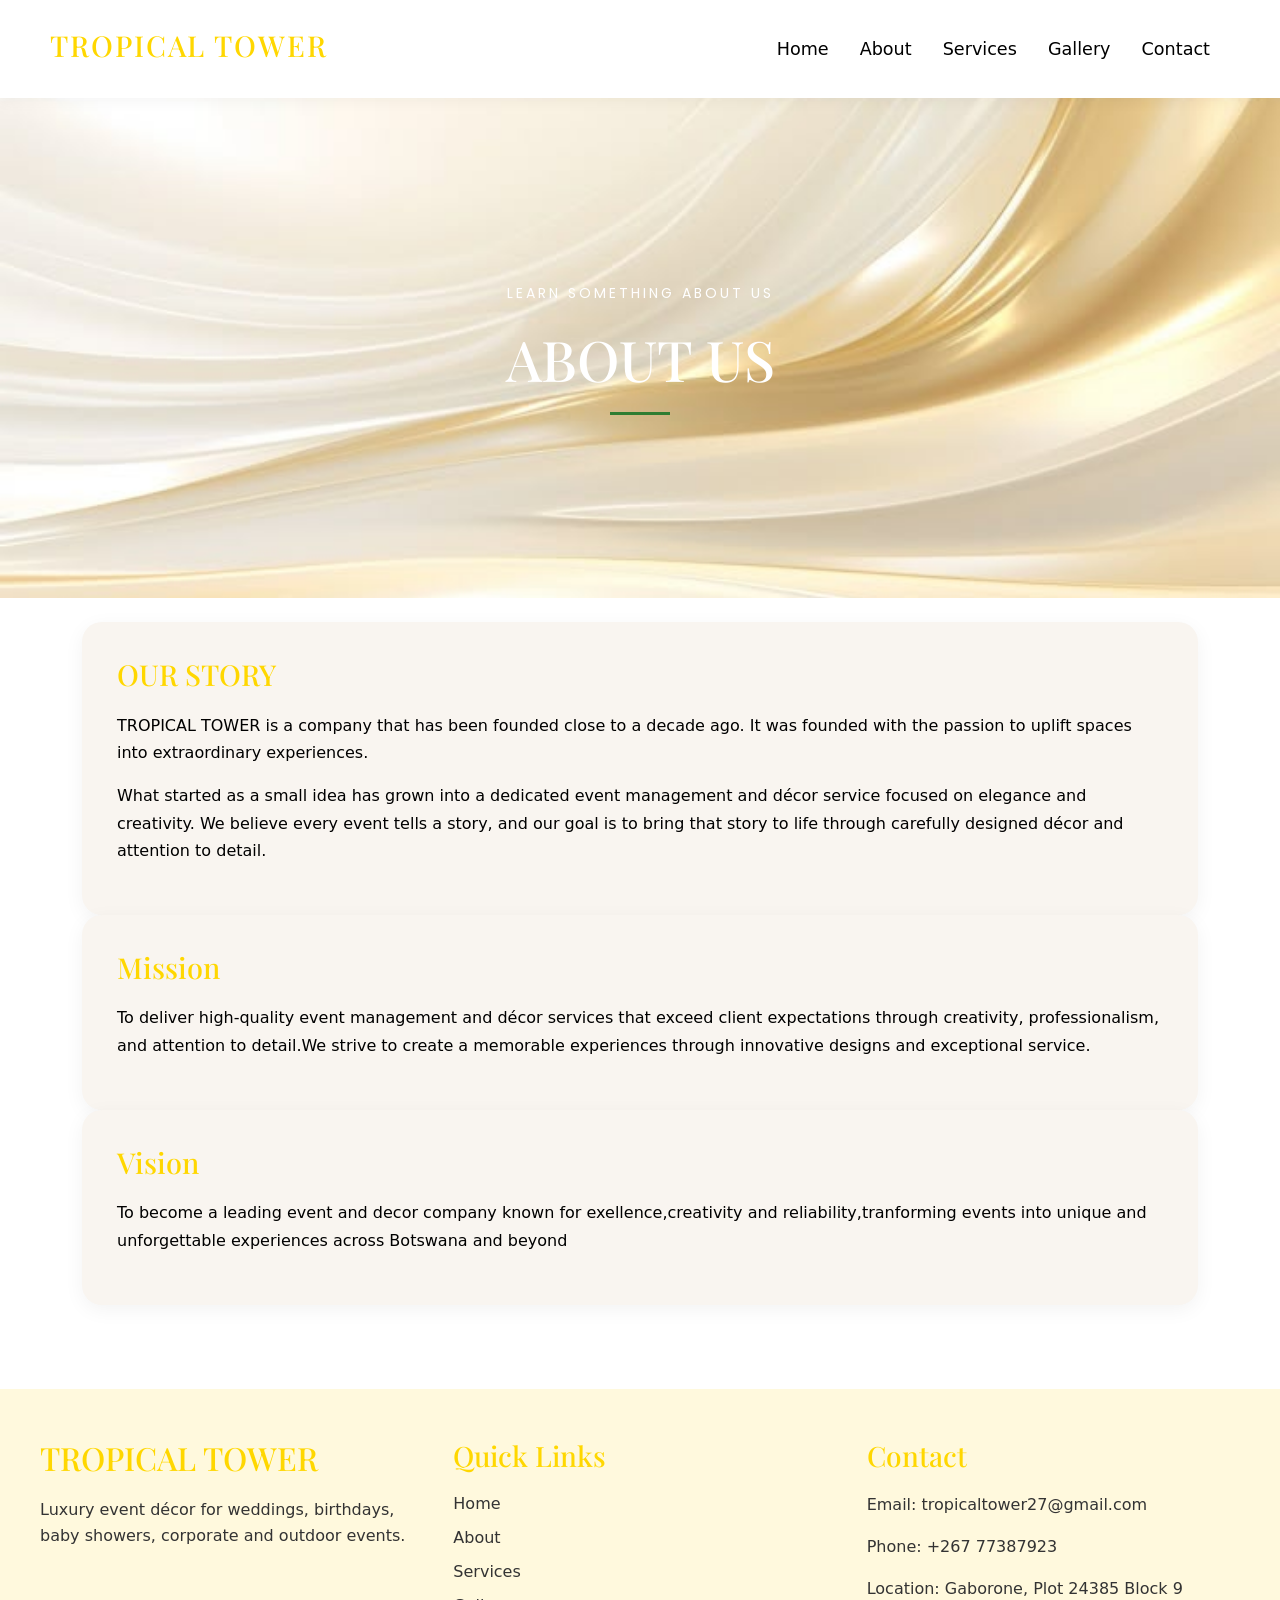
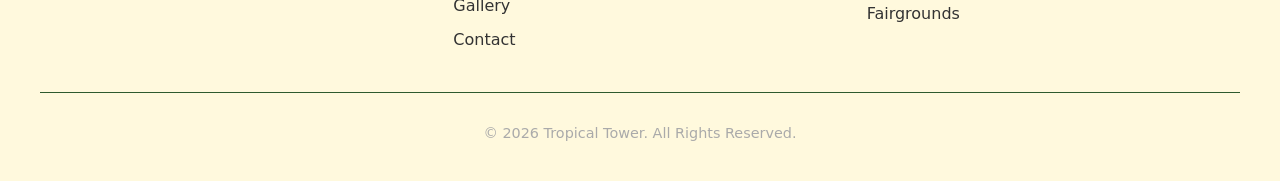
==== commit 16350d3e: "Update changes" ====
--- a/about.html
+++ b/about.html
@@ -5,13 +5,13 @@
     <meta name="viewport" content="width=device-width, initial-scale=1.0">
     <title>TROPICAL TOWER</title>
 
-    <!-- GOOGLE FONTS -->
-    <link href="https://fonts.googleapis.com/css2?family=Playfair+Display:wght@400;600;700&family=Poppins:wght@300;400;500;600&display=swap" rel="stylesheet">
+  <link href="https://fonts.googleapis.com/css2?family=Playfair+Display:wght@400;600;700&family=Poppins:wght@300;400;500;600&display=swap" rel="stylesheet">
 
     <link rel="stylesheet" href="style.css">
+    <link href="https://cdn.jsdelivr.net/npm/bootstrap@5.3.0/dist/css/bootstrap.min.css" rel="stylesheet">
 
-    <!-- Bootstrap JS -->
-    <script src="https://cdn.jsdelivr.net/npm/@popperjs/core@2.11.6/dist/umd/popper.min.js"></script>
+
+ <script src="https://cdn.jsdelivr.net/npm/@popperjs/core@2.11.6/dist/umd/popper.min.js"></script>
     <script src="https://cdn.jsdelivr.net/npm/bootstrap@5.3.0/dist/js/bootstrap.min.js"></script>
 </head>
 
@@ -20,18 +20,56 @@
 <header>
     <h1 class="logo">TROPICAL TOWER</h1>
 
-    <nav>
-        <a href="index.html">Home</a> |
-        <a href="about.html">About</a> |
-        <a href="services.html">Services</a> |
-        <a href="pricing.html">Pricing</a> |
-        <a href="gallery.html">Gallery</a> |
-        <a href="contact.html">Contact us</a>
-    </nav>
+    <nav class="navbar navbar-expand-lg navbar-white bg-white"> 
+
+        <div class="container"> 
+
+            <a class="navbar-brand" href="index.html"></a> 
+
+            <button class="navbar-toggler" type="button" data-bs-toggle="collapse" data-bs-target="#navbarNav"> 
+
+                <span class="navbar-toggler-icon"></span> 
+
+            </button> 
+
+            <div class="collapse navbar-collapse" id="navbarNav"> 
+
+                <ul class="navbar-nav"> 
+
+                    <li class="nav-item"> 
+
+                        <a class="nav-link" href="index.html">Home</a>
+
+                    </li> 
+
+                    <li class="nav-item"> 
+
+                        <a class="nav-link" href="about.html">About</a>
+
+                    </li> 
+                    <li class="nav-item">
+                      <a class="nav-link" href="services.html">Services</a>
+                    </li>
+                    <li class="nav-item">
+                      <a class="nav-link" href="gallery.html">Gallery</a>
+                    </li>
+
+                    <li class="nav-item"> 
+
+                        <a class="nav-link" href="contact.html">Contact</a> 
+
+                    </li> 
+
+                </ul> 
+
+            </div> 
+
+        </div> 
+
+    </nav> 
 </header>
 
-<!-- HERO -->
- <section class="hero">
+<section class="hero">
         <div class="hero__image"></div>
         <div class="hero__overlay"></div>
         <div class="services-label">
@@ -39,16 +77,16 @@
                 <span class="services-label__tag">Learn something about us</span>
                 <h1 class="services-label__heading">ABOUT US</h1>
                 <div class="services-label__rule"></div>
-    <a href="services.html" class="btn">Explore our services</a>
+    
   </div>
 </section>
 
-<!-- ✅ CARD SECTION -->
+
 <main class="container">
 
   <div class="about-cards">
 
-    <!-- OUR STORY -->
+    
     <div class="about-card large">
       <h2>OUR STORY</h2>
       <p>
@@ -59,7 +97,7 @@
       </p>
     </div>
 
-    <!-- MISSION -->
+    
     <div class="about-card">
       <h2>Mission</h2>
       <p>
@@ -67,7 +105,7 @@
       </p>
     </div>
 
-    <!-- VISION -->
+    
     <div class="about-card">
       <h2>Vision</h2>
       <p>
@@ -77,10 +115,7 @@
 
   </div>
 
-</main>
-
-<!-- ✅ FIXED FOOTER -->
-<footer class="footer">
+</main><footer class="footer">
 
   <div class="footer-container">
 
--- a/style.css
+++ b/style.css
@@ -31,20 +31,20 @@
 
 .logo {
     font-size: 1.8rem;
-    color: gold
+    color: gold;
     letter-spacing: 2px;
 }
 
-nav a {
-    text-decoration: none;
-    color: black;
+.navbar-nav .nav-link{
+    color: black !important;
+    font-size: 1.1rem;
     font-weight: 500;
-    margin: 0 5px;
-    transition: color 0.3s;
-}
-
-nav a:hover {
-    color: gold;
+    margin-left: 15px;
+    transition: 0.3s;
+}
+
+.navbar-nav .nav-link:hover{
+    color: gold !important;
 }
 
 
@@ -118,19 +118,19 @@
     border-radius: 40px;
     font-weight: 600;
     margin-top: 25px;
-    transition: background 0.3s, transform 0.2s;
+    transition: 0.3s, transform 0.2s;
     border: none;
     cursor: pointer;
 }
 
 .btn:hover {
-    background:gold
+    background:gold;
     transform: translateY(-2px);
 }
 
 
 .about-cards {
-    display: grid;
+    display: inline;
     grid-template-columns: repeat(auto-fit, minmax(300px, 1fr));
     gap: 30px;
     padding: 60px 40px;
@@ -155,7 +155,7 @@
 }
 
 .about-card h2 {
-    color: gold
+    color: gold;
     margin-bottom: 20px;
     font-size: 1.8rem;
 }
@@ -316,7 +316,7 @@
 
 .filter-buttons button:hover,
 .filter-buttons button.active {
-    background: #fff;
+    background: #ffffff;
     color: white;
 }
 
@@ -353,8 +353,6 @@
 .gallery-item:hover img {
     transform: scale(1.05);
 }
-
-/* Lightbox */
 #lightbox {
     position: fixed;
     top: 0;
@@ -515,6 +513,7 @@
     display: grid;
     grid-template-columns: repeat(auto-fit, minmax(250px, 1fr));
     gap: 40px;
+    flex-wrap: wrap;
 }
 
 .footer-box h2, 
@@ -565,7 +564,6 @@
         height: 400px;
     }
 }
-/
 .pricing-title {
     text-align: center;
     font-family: 'Playfair Display', serif;
@@ -577,7 +575,7 @@
 
 .pricing-subtitle {
     text-align: center;
-    color: black
+    color: black;
     font-family: 'Poppins', sans-serif;
     margin-bottom: 50px;
     font-size: 1.1rem;
@@ -615,7 +613,7 @@
 .price {
     font-size: 3rem;
     font-weight: 700;
-    color: black
+    color: black;
     font-family: 'Playfair Display', serif;
     margin: 20px 0;
 }
@@ -626,7 +624,6 @@
     color: #888;
 }
 
-/* Card Title */
 .pricing-card h2 {
     font-family: 'Playfair Display', serif;
     font-size: 1.8rem;
@@ -721,7 +718,6 @@
     color: #e6a017;
 }
 
-/* SAVINGS TAG */
 .savings {
     background: #e8f5e9;
     color: #2e7d32;
@@ -733,11 +729,7 @@
     margin-left: 10px;
 }
 
-
-
-
-/* Responsive */
-@media (max-width: 768px) {
+ @media(max-width: 768px) {
     .pricing-container {
         padding: 20px;
     }
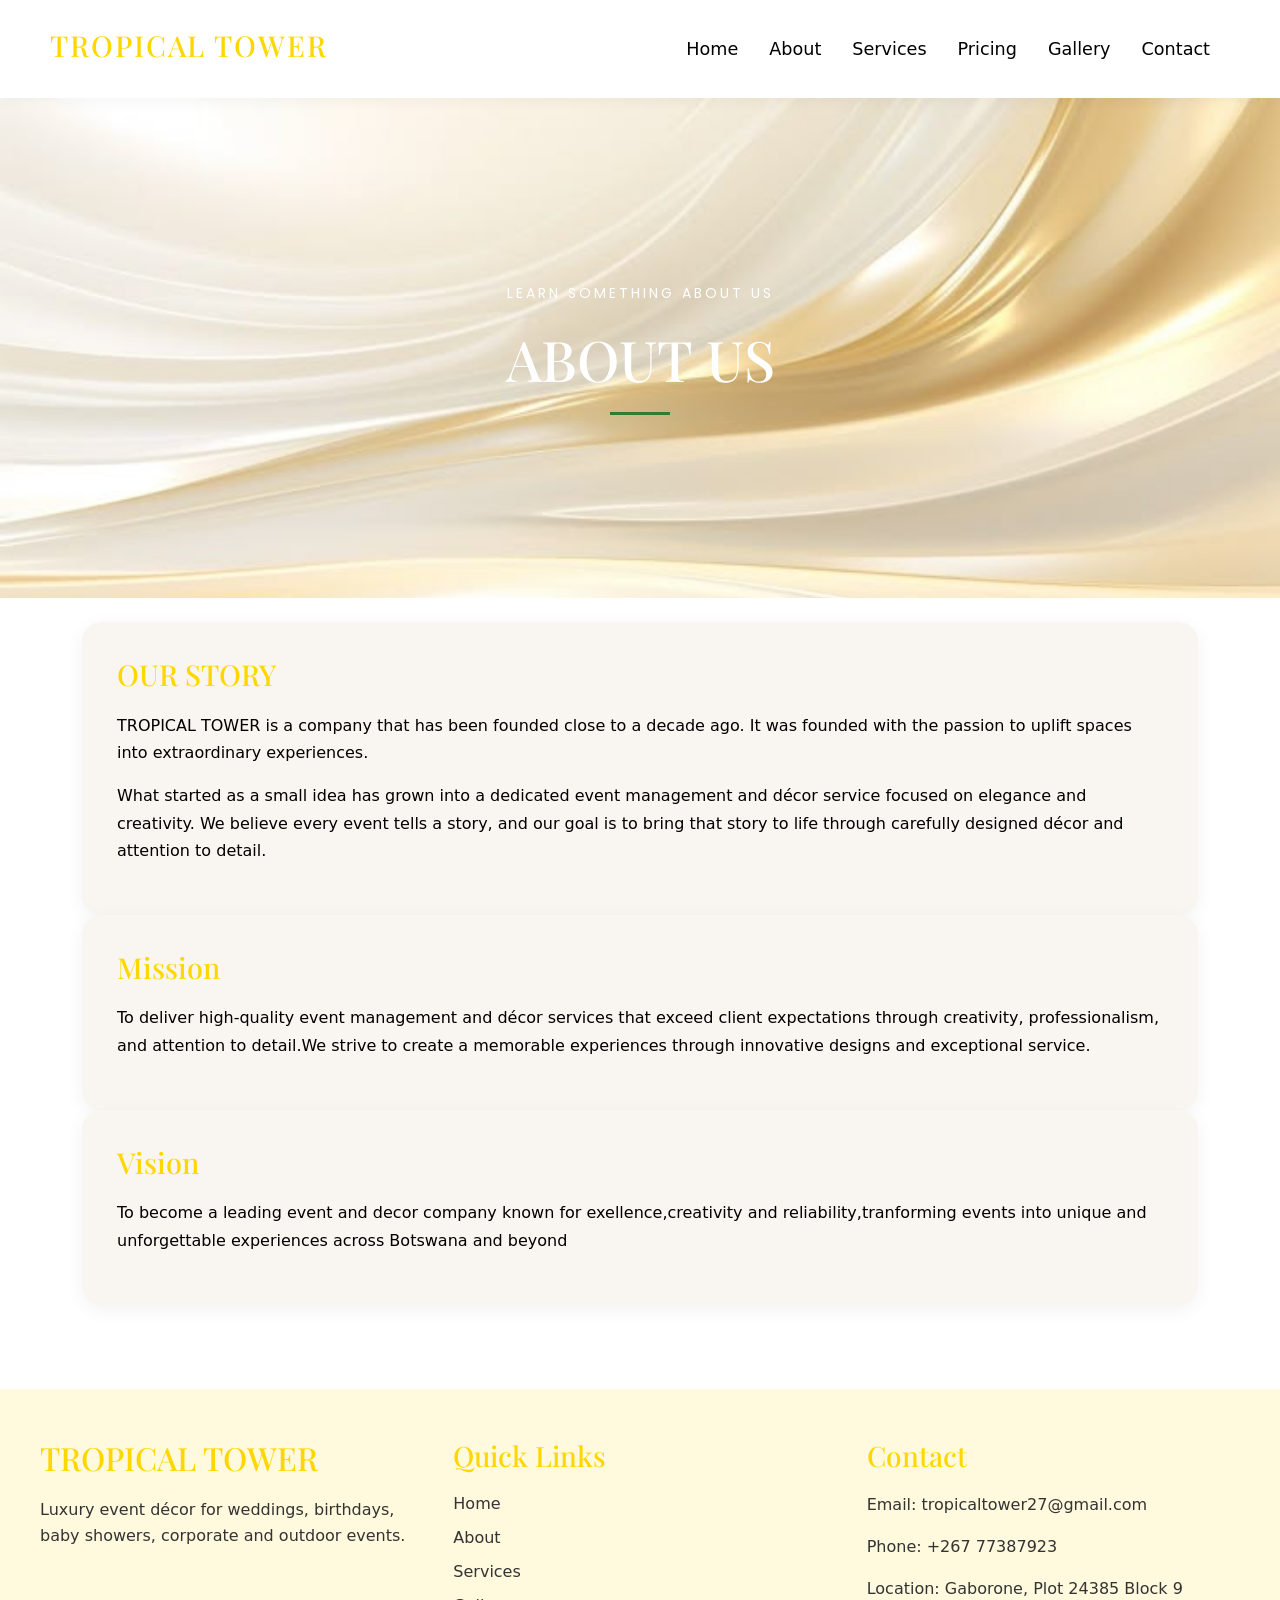
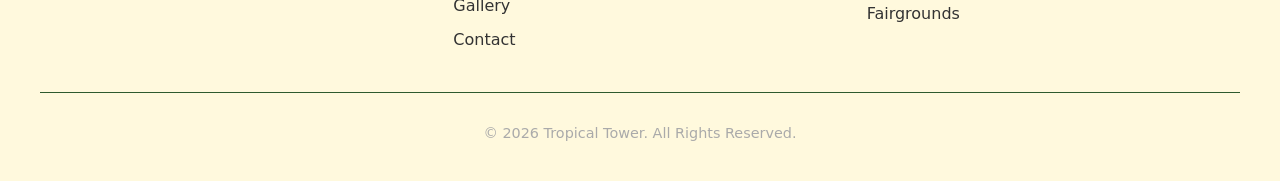
==== commit 4ae5c415: "Update site" ====
--- a/about.html
+++ b/about.html
@@ -49,6 +49,9 @@
                     </li> 
                     <li class="nav-item">
                       <a class="nav-link" href="services.html">Services</a>
+                    </li>
+                     <li class="nav-item">
+                      <a class="nav-link" href="pricing.html">Pricing</a>
                     </li>
                     <li class="nav-item">
                       <a class="nav-link" href="gallery.html">Gallery</a>
--- a/style.css
+++ b/style.css
@@ -317,7 +317,7 @@
 .filter-buttons button:hover,
 .filter-buttons button.active {
     background: #ffffff;
-    color: white;
+    color: none;
 }
 
 .gallery {
@@ -460,13 +460,13 @@
 .submit-btn {
     background: #fff;
     color: white;
-    border: none;
+    border: gold;
     padding: 14px 30px;
     border-radius: 40px;
     font-family: 'Poppins', sans-serif;
     font-weight: 600;
     cursor: pointer;
-    transition: background 0.3s;
+    transition:  0.3s;
     width: 100%;
 }
 
